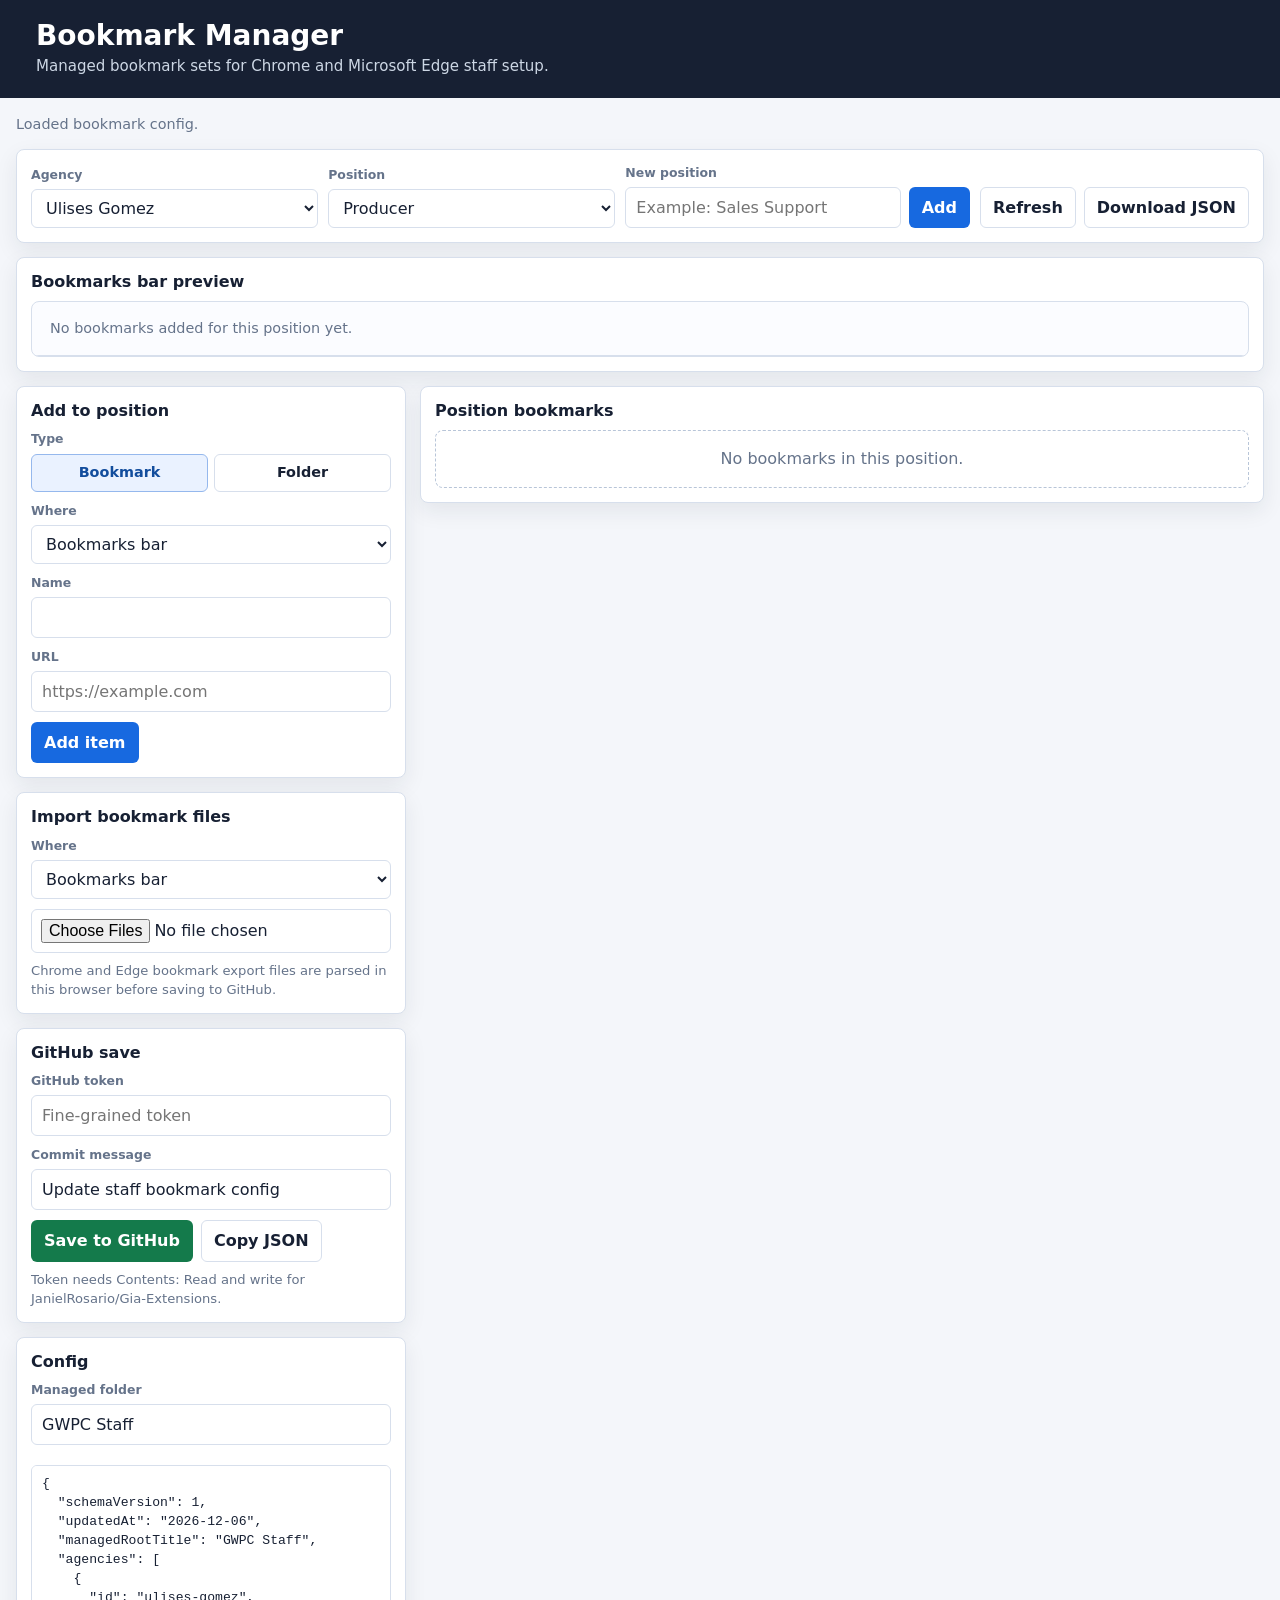
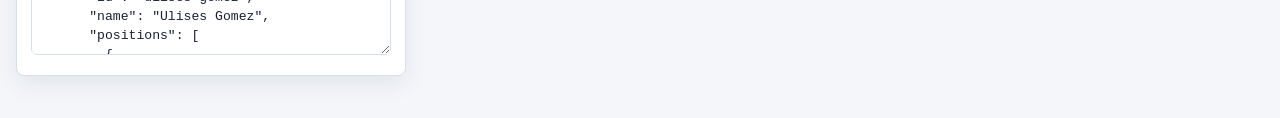
==== Bookmark Installer/manager.html @ ef7966fb "Add staff bookmark installer" ====
<!doctype html>
<html lang="en">
<head>
  <meta charset="utf-8">
  <meta name="viewport" content="width=device-width, initial-scale=1">
  <title>Bookmark Manager</title>
  <style>
    :root {
      color-scheme: light;
      --bg: #f4f6fa;
      --surface: #ffffff;
      --ink: #172033;
      --muted: #65738a;
      --line: #d7dfec;
      --soft: #edf2f8;
      --blue: #1769e0;
      --blue-dark: #104fba;
      --green: #147a4b;
      --green-dark: #0e603a;
      --red: #b42318;
      --amber: #9a5b00;
      --shadow: 0 8px 22px rgba(23, 32, 51, 0.08);
    }

    * {
      box-sizing: border-box;
    }

    body {
      margin: 0;
      background: var(--bg);
      color: var(--ink);
      font-family: Inter, ui-sans-serif, system-ui, -apple-system, BlinkMacSystemFont, "Segoe UI", sans-serif;
      line-height: 1.45;
    }

    header {
      background: #172033;
      color: #fff;
      padding: 20px;
    }

    h1,
    h2,
    h3,
    p {
      margin-top: 0;
    }

    h1 {
      margin-bottom: 4px;
      font-size: 1.75rem;
      line-height: 1.15;
      letter-spacing: 0;
    }

    h2 {
      font-size: 1rem;
      line-height: 1.2;
      letter-spacing: 0;
      margin-bottom: 10px;
    }

    h3 {
      font-size: 0.95rem;
      line-height: 1.2;
      letter-spacing: 0;
      margin-bottom: 8px;
    }

    .wrap {
      width: min(1260px, calc(100% - 32px));
      margin: 0 auto;
    }

    .subhead {
      color: #cdd7e5;
      margin: 0;
      font-size: 0.94rem;
    }

    main {
      padding: 16px 0 42px;
    }

    .toolbar,
    .panel,
    .preview,
    .tree-panel {
      background: var(--surface);
      border: 1px solid var(--line);
      border-radius: 8px;
      box-shadow: var(--shadow);
    }

    .toolbar {
      display: grid;
      grid-template-columns: minmax(190px, 1fr) minmax(190px, 1fr) minmax(240px, 1.2fr) auto;
      gap: 10px;
      align-items: end;
      padding: 14px;
      margin-bottom: 14px;
    }

    label,
    .field-label {
      display: block;
      color: var(--muted);
      font-size: 0.78rem;
      font-weight: 750;
      margin-bottom: 5px;
    }

    input,
    select,
    textarea {
      width: 100%;
      border: 1px solid var(--line);
      border-radius: 6px;
      background: #fff;
      color: var(--ink);
      font: inherit;
      min-height: 38px;
      padding: 8px 10px;
    }

    textarea {
      min-height: 190px;
      resize: vertical;
      font-family: "Cascadia Mono", "SFMono-Regular", Consolas, monospace;
      font-size: 0.82rem;
    }

    button,
    .button {
      appearance: none;
      border: 1px solid transparent;
      border-radius: 6px;
      background: var(--blue);
      color: #fff;
      cursor: pointer;
      display: inline-flex;
      align-items: center;
      justify-content: center;
      min-height: 38px;
      padding: 8px 12px;
      font: inherit;
      font-weight: 700;
      text-decoration: none;
      white-space: nowrap;
    }

    button:hover,
    .button:hover {
      background: var(--blue-dark);
    }

    button:disabled {
      cursor: not-allowed;
      opacity: 0.58;
    }

    .secondary {
      background: #fff;
      border-color: var(--line);
      color: var(--ink);
    }

    .secondary:hover {
      background: var(--soft);
    }

    .success {
      background: var(--green);
    }

    .success:hover {
      background: var(--green-dark);
    }

    .danger {
      background: #fff;
      border-color: #f0c1bd;
      color: var(--red);
    }

    .danger:hover {
      background: #fff3f2;
    }

    .actions {
      display: flex;
      gap: 8px;
      flex-wrap: wrap;
      align-items: center;
    }

    .status-line {
      margin: 0 0 14px;
      color: var(--muted);
      font-size: 0.9rem;
    }

    .status-line.error {
      color: var(--red);
    }

    .workspace {
      display: grid;
      grid-template-columns: minmax(310px, 390px) minmax(0, 1fr);
      gap: 14px;
      align-items: start;
    }

    .side-stack {
      display: grid;
      gap: 14px;
    }

    .panel,
    .preview,
    .tree-panel {
      padding: 14px;
    }

    .field {
      margin-bottom: 10px;
    }

    .inline-grid {
      display: grid;
      grid-template-columns: 1fr auto;
      gap: 8px;
      align-items: end;
    }

    .segmented {
      display: grid;
      grid-template-columns: 1fr 1fr;
      gap: 6px;
      margin-bottom: 10px;
    }

    .segmented label {
      margin: 0;
      color: var(--ink);
      font-size: 0.9rem;
      font-weight: 700;
    }

    .segmented input {
      position: absolute;
      width: 1px;
      height: 1px;
      min-height: 0;
      opacity: 0;
      pointer-events: none;
    }

    .segmented span {
      display: flex;
      align-items: center;
      justify-content: center;
      min-height: 38px;
      border: 1px solid var(--line);
      border-radius: 6px;
      background: #fff;
      padding: 7px 10px;
    }

    .segmented input:checked + span {
      border-color: #95b8ed;
      background: #eaf2ff;
      color: #124d9d;
    }

    .file-input {
      min-height: auto;
      padding: 9px;
    }

    .preview {
      margin-bottom: 14px;
    }

    .bar-frame {
      border: 1px solid var(--line);
      border-radius: 8px;
      background: #fbfcff;
      overflow: hidden;
    }

    .bar-top {
      display: flex;
      align-items: center;
      gap: 6px;
      min-height: 42px;
      padding: 6px 8px;
      border-bottom: 1px solid var(--line);
      overflow-x: auto;
    }

    .bar-item {
      flex: 0 0 auto;
      display: inline-flex;
      align-items: center;
      gap: 6px;
      max-width: 230px;
      min-height: 30px;
      padding: 5px 9px;
      border: 1px solid transparent;
      border-radius: 6px;
      background: #fff;
      color: var(--ink);
      box-shadow: 0 1px 2px rgba(23, 32, 51, 0.08);
    }

    .bar-item.folder {
      border-color: #c7d8f2;
      background: #eff6ff;
    }

    .bar-title {
      overflow: hidden;
      text-overflow: ellipsis;
      white-space: nowrap;
      font-size: 0.86rem;
    }

    .bar-count {
      color: var(--muted);
      font-size: 0.75rem;
      font-weight: 750;
    }

    .preview-empty {
      color: var(--muted);
      padding: 10px;
      font-size: 0.9rem;
    }

    .tree-panel {
      min-width: 0;
    }

    .tree {
      display: grid;
      gap: 8px;
    }

    .node {
      border: 1px solid var(--line);
      border-radius: 8px;
      background: #fff;
      padding: 10px;
    }

    .node.folder-node {
      background: #fbfdff;
    }

    .node-row {
      display: grid;
      grid-template-columns: minmax(160px, 1fr) minmax(220px, 1.2fr) auto;
      gap: 8px;
      align-items: end;
    }

    .node-type {
      color: var(--muted);
      font-size: 0.74rem;
      font-weight: 800;
      text-transform: uppercase;
      margin-bottom: 4px;
    }

    .children {
      display: grid;
      gap: 8px;
      margin-top: 8px;
      padding-left: 16px;
      border-left: 2px solid #e7edf6;
    }

    .empty-state {
      border: 1px dashed #b8c5d8;
      border-radius: 8px;
      color: var(--muted);
      padding: 16px;
      text-align: center;
    }

    .github-grid {
      display: grid;
      grid-template-columns: 1fr;
      gap: 10px;
    }

    .hint {
      color: var(--muted);
      font-size: 0.82rem;
      margin: 8px 0 0;
    }

    .json-output {
      margin-top: 10px;
    }

    @media (max-width: 980px) {
      .toolbar,
      .workspace,
      .node-row {
        grid-template-columns: 1fr;
      }

      .toolbar > .actions,
      .node-row > .actions {
        align-items: stretch;
      }

      button,
      .button {
        width: 100%;
      }
    }
  </style>
</head>
<body>
  <header>
    <div class="wrap">
      <h1>Bookmark Manager</h1>
      <p class="subhead">Managed bookmark sets for Chrome and Microsoft Edge staff setup.</p>
    </div>
  </header>

  <main class="wrap">
    <p class="status-line" id="status">Loading bookmark config...</p>

    <section class="toolbar" aria-label="Selection">
      <div>
        <label for="agencySelect">Agency</label>
        <select id="agencySelect"></select>
      </div>
      <div>
        <label for="positionSelect">Position</label>
        <select id="positionSelect"></select>
      </div>
      <div class="inline-grid">
        <div>
          <label for="newPositionName">New position</label>
          <input id="newPositionName" type="text" autocomplete="off" placeholder="Example: Sales Support">
        </div>
        <button type="button" id="addPositionButton">Add</button>
      </div>
      <div class="actions">
        <button type="button" class="secondary" id="refreshButton">Refresh</button>
        <button type="button" class="secondary" id="downloadButton">Download JSON</button>
      </div>
    </section>

    <section class="preview" aria-label="Bookmark bar preview">
      <h2>Bookmarks bar preview</h2>
      <div class="bar-frame">
        <div class="bar-top" id="barPreview"></div>
      </div>
    </section>

    <div class="workspace">
      <div class="side-stack">
        <section class="panel" aria-label="Add bookmark or folder">
          <h2>Add to position</h2>
          <div class="field">
            <span class="field-label">Type</span>
            <div class="segmented">
              <label>
                <input type="radio" name="newNodeType" value="bookmark" checked>
                <span>Bookmark</span>
              </label>
              <label>
                <input type="radio" name="newNodeType" value="folder">
                <span>Folder</span>
              </label>
            </div>
          </div>
          <div class="field">
            <label for="parentSelect">Where</label>
            <select id="parentSelect"></select>
          </div>
          <div class="field">
            <label for="newTitle">Name</label>
            <input id="newTitle" type="text" autocomplete="off">
          </div>
          <div class="field" id="newUrlField">
            <label for="newUrl">URL</label>
            <input id="newUrl" type="url" autocomplete="off" placeholder="https://example.com">
          </div>
          <button type="button" id="addNodeButton">Add item</button>
        </section>

        <section class="panel" aria-label="Import browser bookmarks">
          <h2>Import bookmark files</h2>
          <div class="field">
            <label for="importParentSelect">Where</label>
            <select id="importParentSelect"></select>
          </div>
          <input class="file-input" id="bookmarkFileInput" type="file" accept=".html,.htm,text/html" multiple>
          <p class="hint">Chrome and Edge bookmark export files are parsed in this browser before saving to GitHub.</p>
        </section>

        <section class="panel" aria-label="GitHub save">
          <h2>GitHub save</h2>
          <div class="github-grid">
            <div>
              <label for="githubToken">GitHub token</label>
              <input id="githubToken" type="password" autocomplete="current-password" spellcheck="false" placeholder="Fine-grained token">
            </div>
            <div>
              <label for="commitMessage">Commit message</label>
              <input id="commitMessage" type="text" value="Update staff bookmark config">
            </div>
            <div class="actions">
              <button type="button" class="success" id="saveGitHubButton">Save to GitHub</button>
              <button type="button" class="secondary" id="copyButton">Copy JSON</button>
            </div>
          </div>
          <p class="hint">Token needs Contents: Read and write for JanielRosario/Gia-Extensions.</p>
        </section>

        <section class="panel" aria-label="Config options">
          <h2>Config</h2>
          <div class="field">
            <label for="managedRootTitle">Managed folder</label>
            <input id="managedRootTitle" type="text">
          </div>
          <textarea class="json-output" id="jsonOutput" spellcheck="false"></textarea>
        </section>
      </div>

      <section class="tree-panel" aria-label="Position bookmark tree">
        <h2>Position bookmarks</h2>
        <div id="tree" class="tree"></div>
      </section>
    </div>
  </main>

  <script>
    const OWNER = 'JanielRosario';
    const REPO = 'Gia-Extensions';
    const BRANCH = 'main';
    const CONFIG_PATH = 'Bookmark Installer/bookmarks-config.json';
    const CONFIG_URL = './bookmarks-config.json';
    const GITHUB_CONTENTS_URL = `https://api.github.com/repos/${OWNER}/${REPO}/contents/${encodeRepoPath(CONFIG_PATH)}`;
    const DEFAULT_COMMIT_MESSAGE = 'Update staff bookmark config';
    const TOKEN_STORAGE_KEY = 'staffBookmarkManagerToken';
    const AGENCIES = [
      { id: 'ulises-gomez', name: 'Ulises Gomez' },
      { id: 'carlos-perez', name: 'Carlos Perez' }
    ];
    const DEFAULT_POSITIONS = [
      { id: 'producer', name: 'Producer' },
      { id: 'csr', name: 'CSR' },
      { id: 'sdr', name: 'SDR' },
      { id: 'reception', name: 'Reception' },
      { id: 'manager', name: 'Manager' }
    ];

    const state = {
      config: null,
      selectedAgencyId: AGENCIES[0].id,
      selectedPositionId: DEFAULT_POSITIONS[0].id,
      selectedParentId: '',
      selectedImportParentId: '',
      saving: false
    };

    const agencySelect = document.getElementById('agencySelect');
    const positionSelect = document.getElementById('positionSelect');
    const newPositionName = document.getElementById('newPositionName');
    const addPositionButton = document.getElementById('addPositionButton');
    const statusEl = document.getElementById('status');
    const barPreview = document.getElementById('barPreview');
    const parentSelect = document.getElementById('parentSelect');
    const importParentSelect = document.getElementById('importParentSelect');
    const newTitle = document.getElementById('newTitle');
    const newUrl = document.getElementById('newUrl');
    const newUrlField = document.getElementById('newUrlField');
    const addNodeButton = document.getElementById('addNodeButton');
    const bookmarkFileInput = document.getElementById('bookmarkFileInput');
    const githubToken = document.getElementById('githubToken');
    const commitMessage = document.getElementById('commitMessage');
    const saveGitHubButton = document.getElementById('saveGitHubButton');
    const copyButton = document.getElementById('copyButton');
    const downloadButton = document.getElementById('downloadButton');
    const refreshButton = document.getElementById('refreshButton');
    const managedRootTitle = document.getElementById('managedRootTitle');
    const jsonOutput = document.getElementById('jsonOutput');
    const treeEl = document.getElementById('tree');

    function setStatus(message, isError = false) {
      statusEl.textContent = message;
      statusEl.classList.toggle('error', isError);
    }

    function encodeRepoPath(path) {
      return path.split('/').map(encodeURIComponent).join('/');
    }

    function escapeHtml(value) {
      return String(value || '').replace(/[&<>"']/g, (character) => ({
        '&': '&amp;',
        '<': '&lt;',
        '>': '&gt;',
        '"': '&quot;',
        "'": '&#39;'
      }[character]));
    }

    function slugify(value) {
      const slug = String(value || '')
        .toLowerCase()
        .replace(/[^a-z0-9]+/g, '-')
        .replace(/^-+|-+$/g, '');
      return slug || 'position';
    }

    function createId(prefix) {
      if (window.crypto && crypto.randomUUID) {
        return `${prefix}-${crypto.randomUUID()}`;
      }
      return `${prefix}-${Date.now().toString(36)}-${Math.random().toString(36).slice(2, 9)}`;
    }

    function clone(value) {
      return JSON.parse(JSON.stringify(value));
    }

    function normalizeTitle(value, fallback) {
      return String(value || '').replace(/\s+/g, ' ').trim() || fallback;
    }

    function createDefaultConfig() {
      return {
        schemaVersion: 1,
        updatedAt: new Date().toISOString().slice(0, 10),
        managedRootTitle: 'GWPC Staff',
        agencies: AGENCIES.map((agency) => ({
          ...agency,
          positions: DEFAULT_POSITIONS.map((position) => ({
            ...position,
            bookmarks: []
          }))
        }))
      };
    }

    function normalizeNode(node) {
      if (!node || typeof node !== 'object') return null;
      const isFolder = node.type === 'folder' || Array.isArray(node.children);
      const title = normalizeTitle(node.title || node.name, isFolder ? 'Folder' : 'Bookmark');
      if (isFolder) {
        return {
          id: node.id || createId('folder'),
          type: 'folder',
          title,
          children: normalizeNodes(node.children)
        };
      }
      const url = String(node.url || '').trim();
      if (!url) return null;
      return {
        id: node.id || createId('bookmark'),
        type: 'bookmark',
        title,
        url
      };
    }

    function normalizeNodes(nodes) {
      return (Array.isArray(nodes) ? nodes : [])
        .map(normalizeNode)
        .filter(Boolean);
    }

    function normalizeConfig(config) {
      const defaults = createDefaultConfig();
      const incoming = config && typeof config === 'object' ? config : defaults;
      const normalized = {
        schemaVersion: 1,
        updatedAt: incoming.updatedAt || defaults.updatedAt,
        managedRootTitle: normalizeTitle(incoming.managedRootTitle, defaults.managedRootTitle),
        agencies: []
      };

      AGENCIES.forEach((agency) => {
        const existingAgency = (incoming.agencies || []).find((item) => item.id === agency.id || item.name === agency.name);
        const positions = [];
        const sourcePositions = existingAgency && Array.isArray(existingAgency.positions) ? existingAgency.positions : [];

        sourcePositions.forEach((position) => {
          const name = normalizeTitle(position.name, position.id || 'Position');
          const id = slugify(position.id || name);
          if (!positions.some((item) => item.id === id)) {
            positions.push({
              id,
              name,
              bookmarks: normalizeNodes(position.bookmarks)
            });
          }
        });

        DEFAULT_POSITIONS.forEach((position) => {
          if (!positions.some((item) => item.id === position.id)) {
            positions.push({
              ...position,
              bookmarks: []
            });
          }
        });

        normalized.agencies.push({
          ...agency,
          positions
        });
      });

      return normalized;
    }

    function getAgency() {
      return state.config.agencies.find((agency) => agency.id === state.selectedAgencyId) || state.config.agencies[0];
    }

    function getPosition() {
      const agency = getAgency();
      return agency.positions.find((position) => position.id === state.selectedPositionId) || agency.positions[0];
    }

    function findNode(nodes, id) {
      for (const node of nodes || []) {
        if (node.id === id) return node;
        if (node.type === 'folder') {
          const found = findNode(node.children, id);
          if (found) return found;
        }
      }
      return null;
    }

    function getParentChildren(parentId) {
      const position = getPosition();
      if (!parentId) return position.bookmarks;
      const parent = findNode(position.bookmarks, parentId);
      if (!parent || parent.type !== 'folder') return position.bookmarks;
      return parent.children;
    }

    function flattenFolders(nodes, prefix = '') {
      const folders = [];
      (nodes || []).forEach((node) => {
        if (node.type !== 'folder') return;
        const path = prefix ? `${prefix} / ${node.title}` : node.title;
        folders.push({ id: node.id, path });
        folders.push(...flattenFolders(node.children, path));
      });
      return folders;
    }

    function countBookmarks(nodes) {
      return (nodes || []).reduce((total, node) => {
        if (node.type === 'folder') return total + countBookmarks(node.children);
        return total + 1;
      }, 0);
    }

    function findUrlInTree(nodes, url) {
      const normalizedUrl = String(url || '').trim().toLowerCase();
      if (!normalizedUrl) return null;
      for (const node of nodes || []) {
        if (node.type === 'bookmark' && String(node.url || '').trim().toLowerCase() === normalizedUrl) {
          return node;
        }
        if (node.type === 'folder') {
          const found = findUrlInTree(node.children, url);
          if (found) return found;
        }
      }
      return null;
    }

    function renderSelectors() {
      agencySelect.innerHTML = state.config.agencies.map((agency) => (
        `<option value="${escapeHtml(agency.id)}">${escapeHtml(agency.name)}</option>`
      )).join('');
      agencySelect.value = state.selectedAgencyId;

      const agency = getAgency();
      if (!agency.positions.some((position) => position.id === state.selectedPositionId)) {
        state.selectedPositionId = agency.positions[0].id;
      }
      positionSelect.innerHTML = agency.positions.map((position) => (
        `<option value="${escapeHtml(position.id)}">${escapeHtml(position.name)}</option>`
      )).join('');
      positionSelect.value = state.selectedPositionId;
    }

    function renderParentOptions(selectEl, selectedId) {
      const position = getPosition();
      const folders = flattenFolders(position.bookmarks);
      const options = [
        '<option value="">Bookmarks bar</option>',
        ...folders.map((folder) => `<option value="${escapeHtml(folder.id)}">${escapeHtml(folder.path)}</option>`)
      ];
      selectEl.innerHTML = options.join('');
      selectEl.value = folders.some((folder) => folder.id === selectedId) ? selectedId : '';
    }

    function renderPreview() {
      const position = getPosition();
      if (!position || !position.bookmarks.length) {
        barPreview.innerHTML = '<div class="preview-empty">No bookmarks added for this position yet.</div>';
        return;
      }
      barPreview.innerHTML = position.bookmarks.map((node) => {
        const isFolder = node.type === 'folder';
        const count = isFolder ? `<span class="bar-count">${countBookmarks(node.children)}</span>` : '';
        return `
          <div class="bar-item ${isFolder ? 'folder' : ''}" title="${escapeHtml(node.title)}">
            <span class="bar-title">${escapeHtml(node.title)}</span>
            ${count}
          </div>
        `;
      }).join('');
    }

    function renderTreeNodes(nodes) {
      if (!nodes || !nodes.length) {
        return '<div class="empty-state">No bookmarks in this position.</div>';
      }
      return nodes.map((node) => {
        const isFolder = node.type === 'folder';
        return `
          <div class="node ${isFolder ? 'folder-node' : ''}" data-node-id="${escapeHtml(node.id)}">
            <div class="node-type">${isFolder ? 'Folder' : 'Bookmark'}</div>
            <div class="node-row">
              <div>
                <label for="title-${escapeHtml(node.id)}">Name</label>
                <input id="title-${escapeHtml(node.id)}" data-field="title" data-node-id="${escapeHtml(node.id)}" type="text" value="${escapeHtml(node.title)}">
              </div>
              <div>
                ${isFolder ? '<span class="field-label">Contents</span><input type="text" value="Folder" disabled>' : `
                  <label for="url-${escapeHtml(node.id)}">URL</label>
                  <input id="url-${escapeHtml(node.id)}" data-field="url" data-node-id="${escapeHtml(node.id)}" type="url" value="${escapeHtml(node.url)}">
                `}
              </div>
              <div class="actions">
                <button type="button" class="danger" data-action="delete" data-node-id="${escapeHtml(node.id)}">Delete</button>
              </div>
            </div>
            ${isFolder ? `<div class="children">${renderTreeNodes(node.children)}</div>` : ''}
          </div>
        `;
      }).join('');
    }

    function renderTree() {
      const position = getPosition();
      treeEl.innerHTML = renderTreeNodes(position.bookmarks);
    }

    function syncOutput() {
      const config = getExportConfig();
      jsonOutput.value = `${JSON.stringify(config, null, 2)}\n`;
    }

    function renderAll() {
      if (!state.config) return;
      renderSelectors();
      managedRootTitle.value = state.config.managedRootTitle;
      renderParentOptions(parentSelect, state.selectedParentId);
      renderParentOptions(importParentSelect, state.selectedImportParentId);
      renderPreview();
      renderTree();
      syncOutput();
    }

    function getExportConfig() {
      const config = clone(state.config);
      config.updatedAt = new Date().toISOString().slice(0, 10);
      return config;
    }

    function setNodeTypeVisibility() {
      const type = document.querySelector('input[name="newNodeType"]:checked').value;
      newUrlField.style.display = type === 'bookmark' ? '' : 'none';
    }

    function addPosition() {
      const agency = getAgency();
      const name = normalizeTitle(newPositionName.value, '');
      if (!name) {
        setStatus('Enter a position name before adding it.', true);
        return;
      }
      let id = slugify(name);
      let suffix = 2;
      while (agency.positions.some((position) => position.id === id)) {
        id = `${slugify(name)}-${suffix}`;
        suffix += 1;
      }
      agency.positions.push({ id, name, bookmarks: [] });
      state.selectedPositionId = id;
      newPositionName.value = '';
      setStatus(`Added position ${name}.`);
      renderAll();
    }

    function isValidBookmarkUrl(url) {
      const value = String(url || '').trim();
      if (!value) return false;
      return /^[a-z][a-z0-9+.-]*:/i.test(value);
    }

    function addNode() {
      const type = document.querySelector('input[name="newNodeType"]:checked').value;
      const title = normalizeTitle(newTitle.value, type === 'folder' ? 'Folder' : '');
      const parentChildren = getParentChildren(state.selectedParentId);
      if (!title) {
        setStatus('Enter a bookmark name or URL before adding it.', true);
        return;
      }
      if (type === 'folder') {
        parentChildren.push({
          id: createId('folder'),
          type: 'folder',
          title,
          children: []
        });
        setStatus(`Added folder ${title}.`);
      } else {
        const url = String(newUrl.value || '').trim();
        if (!isValidBookmarkUrl(url)) {
          setStatus('Enter a valid URL before adding the bookmark.', true);
          return;
        }
        if (findUrlInTree(getPosition().bookmarks, url)) {
          setStatus('That URL already exists for this position, so it was skipped.', true);
          return;
        }
        parentChildren.push({
          id: createId('bookmark'),
          type: 'bookmark',
          title: title || url,
          url
        });
        setStatus(`Added bookmark ${title || url}.`);
      }
      newTitle.value = '';
      newUrl.value = '';
      renderAll();
    }

    function directChild(element, tagName) {
      return Array.from(element.children || []).find((child) => child.tagName === tagName);
    }

    function parseBookmarkDl(dl) {
      const nodes = [];
      const children = Array.from(dl ? dl.children : []);
      for (let index = 0; index < children.length; index += 1) {
        const child = children[index];
        if (child.tagName !== 'DT') continue;

        const anchor = directChild(child, 'A');
        if (anchor) {
          const url = anchor.getAttribute('href') || anchor.href;
          if (url) {
            nodes.push({
              id: createId('bookmark'),
              type: 'bookmark',
              title: normalizeTitle(anchor.textContent, url),
              url
            });
          }
          continue;
        }

        const heading = directChild(child, 'H3');
        if (heading) {
          let folderDl = directChild(child, 'DL');
          const nextSibling = children[index + 1];
          if (!folderDl && nextSibling && nextSibling.tagName === 'DL') {
            folderDl = nextSibling;
            index += 1;
          }
          nodes.push({
            id: createId('folder'),
            type: 'folder',
            title: normalizeTitle(heading.textContent, 'Folder'),
            children: parseBookmarkDl(folderDl)
          });
        }
      }
      return nodes;
    }

    function findBookmarkBarFolder(nodes) {
      const names = ['bookmarks bar', 'favorites bar', 'bookmarks toolbar'];
      return (nodes || []).find((node) => (
        node.type === 'folder' && names.includes(String(node.title || '').trim().toLowerCase())
      ));
    }

    function parseBookmarkExport(html) {
      const doc = new DOMParser().parseFromString(html, 'text/html');
      const rootDl = doc.querySelector('dl');
      const nodes = parseBookmarkDl(rootDl);
      const bookmarksBar = findBookmarkBarFolder(nodes);
      return bookmarksBar && bookmarksBar.children.length ? bookmarksBar.children : nodes;
    }

    function cloneNodeForImport(node) {
      if (node.type === 'folder') {
        return {
          id: createId('folder'),
          type: 'folder',
          title: node.title,
          children: (node.children || []).map(cloneNodeForImport)
        };
      }
      return {
        id: createId('bookmark'),
        type: 'bookmark',
        title: node.title,
        url: node.url
      };
    }

    function mergeImportedNodes(targetChildren, incomingNodes, rootChildren, stats) {
      incomingNodes.forEach((node) => {
        if (node.type === 'folder') {
          const existingFolder = targetChildren.find((item) => (
            item.type === 'folder' && item.title.trim().toLowerCase() === node.title.trim().toLowerCase()
          ));
          if (existingFolder) {
            stats.mergedFolders += 1;
            mergeImportedNodes(existingFolder.children, node.children || [], rootChildren, stats);
          } else {
            const newFolder = {
              id: createId('folder'),
              type: 'folder',
              title: node.title,
              children: []
            };
            targetChildren.push(newFolder);
            stats.addedFolders += 1;
            mergeImportedNodes(newFolder.children, node.children || [], rootChildren, stats);
          }
          return;
        }

        if (findUrlInTree(rootChildren, node.url)) {
          stats.skippedBookmarks += 1;
          return;
        }
        targetChildren.push(cloneNodeForImport(node));
        stats.addedBookmarks += 1;
      });
    }

    async function importBookmarkFiles() {
      const files = Array.from(bookmarkFileInput.files || []);
      if (!files.length) return;
      const parentChildren = getParentChildren(state.selectedImportParentId);
      const rootChildren = getPosition().bookmarks;
      const stats = {
        addedFolders: 0,
        mergedFolders: 0,
        addedBookmarks: 0,
        skippedBookmarks: 0
      };
      try {
        for (const file of files) {
          const nodes = parseBookmarkExport(await file.text());
          mergeImportedNodes(parentChildren, nodes, rootChildren, stats);
        }
        setStatus(`Imported ${stats.addedBookmarks} bookmarks and ${stats.addedFolders} folders. Skipped ${stats.skippedBookmarks} duplicates.`);
        renderAll();
      } catch (error) {
        setStatus(error.message || String(error), true);
      } finally {
        bookmarkFileInput.value = '';
      }
    }

    function deleteNode(nodes, id) {
      const index = nodes.findIndex((node) => node.id === id);
      if (index >= 0) {
        nodes.splice(index, 1);
        return true;
      }
      for (const node of nodes) {
        if (node.type === 'folder' && deleteNode(node.children, id)) return true;
      }
      return false;
    }

    function updateNodeField(id, field, value) {
      const node = findNode(getPosition().bookmarks, id);
      if (!node) return;
      if (field === 'title') {
        node.title = normalizeTitle(value, node.type === 'folder' ? 'Folder' : 'Bookmark');
      }
      if (field === 'url' && node.type === 'bookmark') {
        node.url = String(value || '').trim();
      }
      syncOutput();
    }

    function downloadJson() {
      const blob = new Blob([jsonOutput.value], { type: 'application/json' });
      const url = URL.createObjectURL(blob);
      const link = document.createElement('a');
      link.href = url;
      link.download = 'bookmarks-config.json';
      document.body.appendChild(link);
      link.click();
      link.remove();
      URL.revokeObjectURL(url);
      setStatus('Downloaded bookmark config JSON.');
    }

    async function copyJson() {
      try {
        await navigator.clipboard.writeText(jsonOutput.value);
        setStatus('Copied bookmark config JSON.');
      } catch {
        jsonOutput.select();
        document.execCommand('copy');
        setStatus('Selected bookmark config JSON.');
      }
    }

    function toBase64Utf8(value) {
      const bytes = new TextEncoder().encode(value);
      let binary = '';
      bytes.forEach((byte) => {
        binary += String.fromCharCode(byte);
      });
      return btoa(binary);
    }

    async function githubRequest(url, token, options = {}) {
      const response = await fetch(url, {
        ...options,
        headers: {
          Accept: 'application/vnd.github+json',
          Authorization: `Bearer ${token}`,
          'Content-Type': 'application/json',
          'X-GitHub-Api-Version': '2022-11-28',
          ...(options.headers || {})
        }
      });
      const text = await response.text();
      let data = null;
      try {
        data = text ? JSON.parse(text) : null;
      } catch {
        data = text;
      }
      if (!response.ok) {
        const message = data && data.message ? data.message : `GitHub returned ${response.status}`;
        const error = new Error(message);
        error.status = response.status;
        throw error;
      }
      return data;
    }

    async function saveToGitHub() {
      if (state.saving) return;
      const token = githubToken.value.trim();
      if (!token) {
        setStatus('Enter a GitHub token before saving.', true);
        return;
      }
      try {
        state.saving = true;
        saveGitHubButton.disabled = true;
        const parsedConfig = normalizeConfig(JSON.parse(jsonOutput.value));
        state.config = parsedConfig;
        const json = `${JSON.stringify(getExportConfig(), null, 2)}\n`;
        jsonOutput.value = json;
        let sha = null;
        setStatus('Reading current GitHub bookmark config...');
        try {
          const currentFile = await githubRequest(`${GITHUB_CONTENTS_URL}?ref=${encodeURIComponent(BRANCH)}`, token);
          sha = currentFile && currentFile.sha ? currentFile.sha : null;
        } catch (error) {
          if (error.status !== 404) throw error;
        }

        setStatus('Saving bookmark config to GitHub...');
        const payload = {
          message: commitMessage.value.trim() || DEFAULT_COMMIT_MESSAGE,
          content: toBase64Utf8(json),
          branch: BRANCH
        };
        if (sha) payload.sha = sha;
        const result = await githubRequest(GITHUB_CONTENTS_URL, token, {
          method: 'PUT',
          body: JSON.stringify(payload)
        });
        localStorage.setItem(TOKEN_STORAGE_KEY, token);
        const shortSha = result && result.commit && result.commit.sha ? result.commit.sha.slice(0, 7) : 'saved';
        setStatus(`Saved bookmark config to GitHub (${shortSha}).`);
      } catch (error) {
        setStatus(error.message || String(error), true);
      } finally {
        state.saving = false;
        saveGitHubButton.disabled = false;
      }
    }

    async function loadConfig() {
      setStatus('Loading bookmark config...');
      try {
        const response = await fetch(`${CONFIG_URL}?v=${Date.now()}`, { cache: 'no-store' });
        if (!response.ok) throw new Error(`Config returned ${response.status}`);
        state.config = normalizeConfig(await response.json());
        setStatus('Loaded bookmark config.');
      } catch (error) {
        state.config = createDefaultConfig();
        setStatus('Started from a blank bookmark config because the saved config could not be loaded.', true);
      }
      renderAll();
    }

    agencySelect.addEventListener('change', () => {
      state.selectedAgencyId = agencySelect.value;
      state.selectedPositionId = getAgency().positions[0].id;
      state.selectedParentId = '';
      state.selectedImportParentId = '';
      renderAll();
    });

    positionSelect.addEventListener('change', () => {
      state.selectedPositionId = positionSelect.value;
      state.selectedParentId = '';
      state.selectedImportParentId = '';
      renderAll();
    });

    parentSelect.addEventListener('change', () => {
      state.selectedParentId = parentSelect.value;
    });

    importParentSelect.addEventListener('change', () => {
      state.selectedImportParentId = importParentSelect.value;
    });

    document.querySelectorAll('input[name="newNodeType"]').forEach((input) => {
      input.addEventListener('change', setNodeTypeVisibility);
    });

    addPositionButton.addEventListener('click', addPosition);
    addNodeButton.addEventListener('click', addNode);
    bookmarkFileInput.addEventListener('change', importBookmarkFiles);
    saveGitHubButton.addEventListener('click', saveToGitHub);
    copyButton.addEventListener('click', copyJson);
    downloadButton.addEventListener('click', downloadJson);
    refreshButton.addEventListener('click', loadConfig);

    managedRootTitle.addEventListener('input', () => {
      state.config.managedRootTitle = normalizeTitle(managedRootTitle.value, 'GWPC Staff');
      syncOutput();
    });

    treeEl.addEventListener('input', (event) => {
      const target = event.target;
      if (!target.dataset.field || !target.dataset.nodeId) return;
      updateNodeField(target.dataset.nodeId, target.dataset.field, target.value);
    });

    treeEl.addEventListener('change', (event) => {
      const target = event.target;
      if (!target.dataset.field || !target.dataset.nodeId) return;
      updateNodeField(target.dataset.nodeId, target.dataset.field, target.value);
      renderAll();
    });

    treeEl.addEventListener('click', (event) => {
      const button = event.target.closest('button[data-action="delete"]');
      if (!button) return;
      const position = getPosition();
      if (deleteNode(position.bookmarks, button.dataset.nodeId)) {
        setStatus('Deleted bookmark item.');
        renderAll();
      }
    });

    githubToken.value = localStorage.getItem(TOKEN_STORAGE_KEY) || '';
    commitMessage.value = DEFAULT_COMMIT_MESSAGE;
    setNodeTypeVisibility();
    loadConfig();
  </script>
</body>
</html>
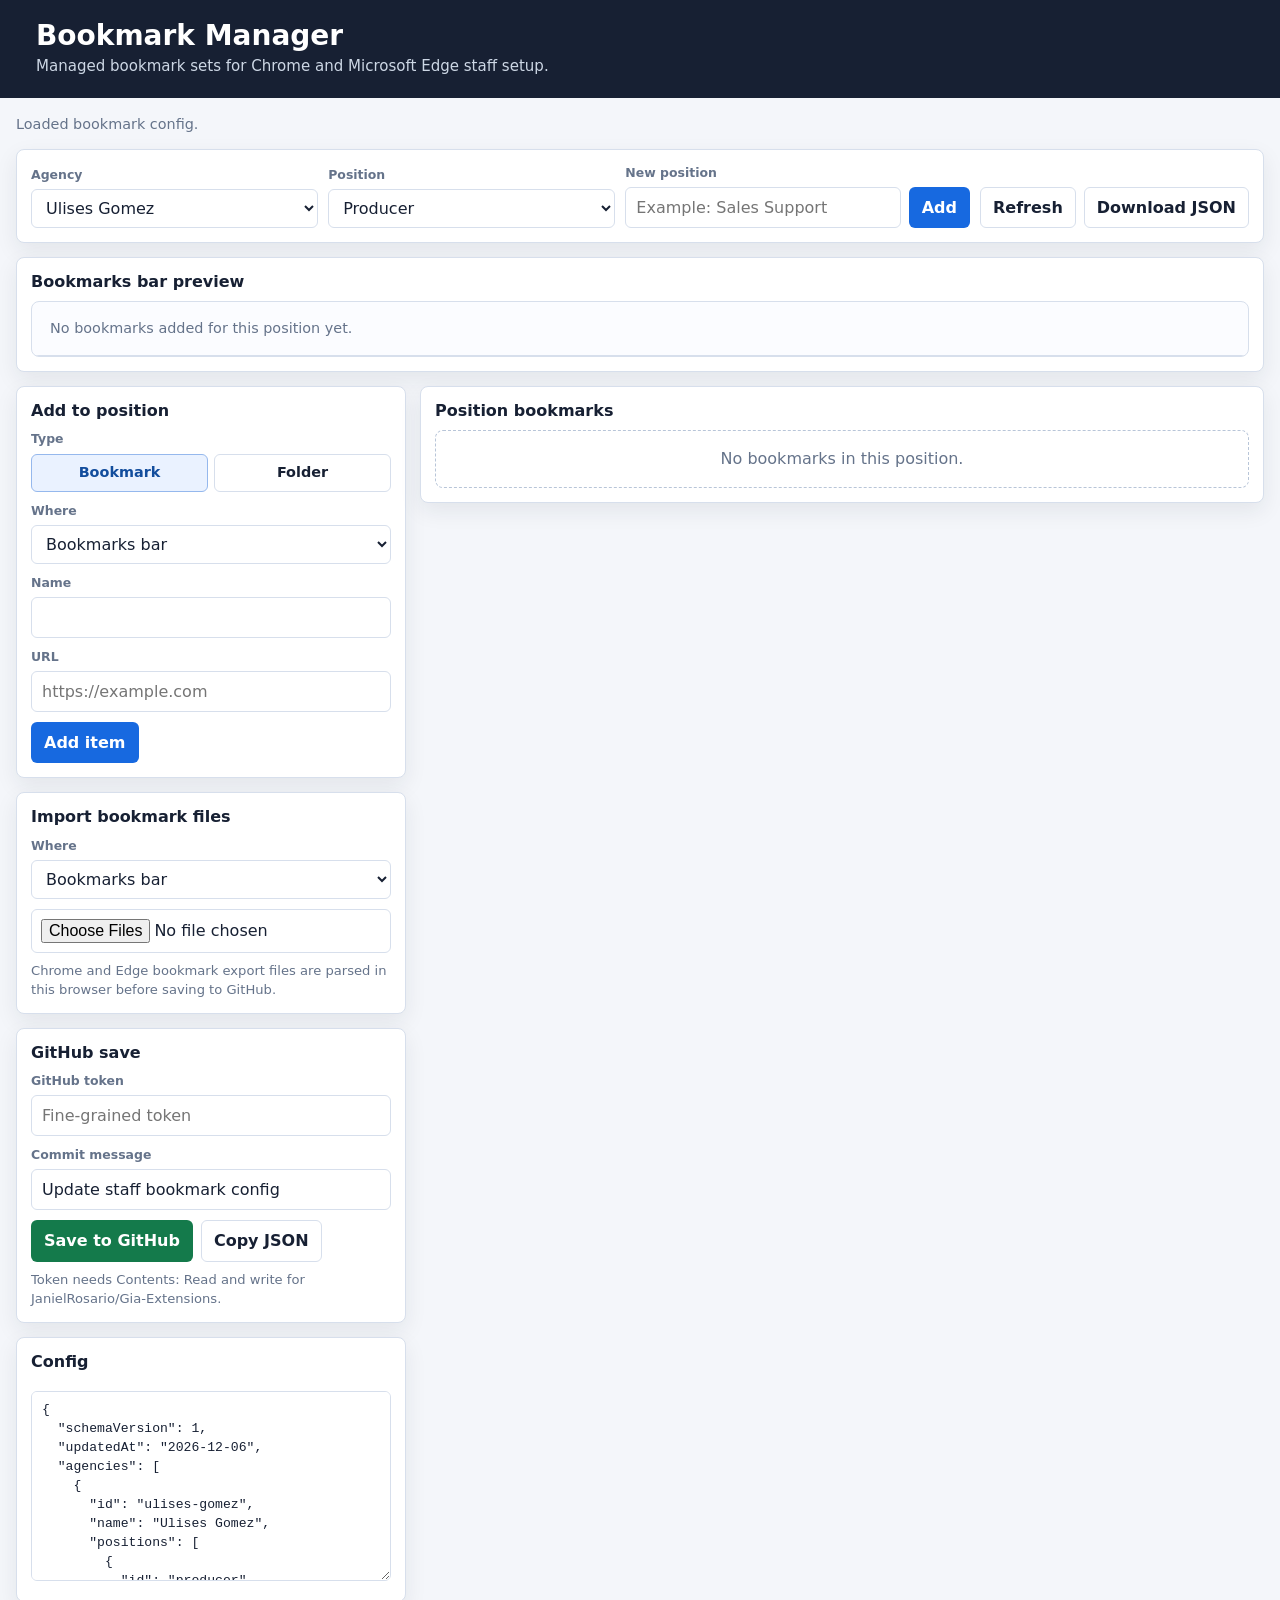
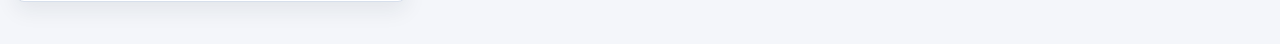
==== commit fbcc893f: "Improve bookmark manager URL validation" ====
--- a/Bookmark Installer/manager.html
+++ b/Bookmark Installer/manager.html
@@ -124,6 +124,22 @@
       padding: 8px 10px;
     }
 
+    input[aria-invalid="true"] {
+      border-color: #f0a39d;
+      box-shadow: 0 0 0 3px rgba(180, 35, 24, 0.12);
+    }
+
+    .field-error {
+      display: none;
+      color: var(--red);
+      font-size: 0.8rem;
+      margin: 5px 0 0;
+    }
+
+    .field-error.active {
+      display: block;
+    }
+
     textarea {
       min-height: 190px;
       resize: vertical;
@@ -404,6 +420,45 @@
 
     .json-output {
       margin-top: 10px;
+    }
+
+    .modal-backdrop {
+      position: fixed;
+      inset: 0;
+      z-index: 20;
+      display: flex;
+      align-items: center;
+      justify-content: center;
+      padding: 18px;
+      background: rgba(23, 32, 51, 0.48);
+    }
+
+    .modal-backdrop[hidden] {
+      display: none;
+    }
+
+    .save-dialog {
+      width: min(380px, 100%);
+      border: 1px solid var(--line);
+      border-radius: 8px;
+      background: #fff;
+      box-shadow: 0 18px 48px rgba(23, 32, 51, 0.24);
+      padding: 18px;
+    }
+
+    .save-dialog h2 {
+      margin-bottom: 6px;
+    }
+
+    .save-dialog p {
+      margin-bottom: 14px;
+      color: var(--muted);
+      font-size: 0.92rem;
+    }
+
+    .dialog-actions {
+      display: flex;
+      justify-content: flex-end;
     }
 
     @media (max-width: 980px) {
@@ -489,10 +544,12 @@
           <div class="field">
             <label for="newTitle">Name</label>
             <input id="newTitle" type="text" autocomplete="off">
+            <p class="field-error" id="newTitleError"></p>
           </div>
           <div class="field" id="newUrlField">
             <label for="newUrl">URL</label>
             <input id="newUrl" type="url" autocomplete="off" placeholder="https://example.com">
+            <p class="field-error" id="newUrlError"></p>
           </div>
           <button type="button" id="addNodeButton">Add item</button>
         </section>
@@ -526,12 +583,8 @@
           <p class="hint">Token needs Contents: Read and write for JanielRosario/Gia-Extensions.</p>
         </section>
 
-        <section class="panel" aria-label="Config options">
+        <section class="panel" aria-label="Config output">
           <h2>Config</h2>
-          <div class="field">
-            <label for="managedRootTitle">Managed folder</label>
-            <input id="managedRootTitle" type="text">
-          </div>
           <textarea class="json-output" id="jsonOutput" spellcheck="false"></textarea>
         </section>
       </div>
@@ -542,6 +595,16 @@
       </section>
     </div>
   </main>
+
+  <div class="modal-backdrop" id="saveDialog" hidden>
+    <section class="save-dialog" role="dialog" aria-modal="true" aria-labelledby="saveDialogTitle" aria-describedby="saveDialogMessage">
+      <h2 id="saveDialogTitle">Saved to GitHub</h2>
+      <p id="saveDialogMessage">Bookmark config saved.</p>
+      <div class="dialog-actions">
+        <button type="button" id="saveDialogClose">OK</button>
+      </div>
+    </section>
+  </div>
 
   <script>
     const OWNER = 'JanielRosario';
@@ -584,6 +647,8 @@
     const newTitle = document.getElementById('newTitle');
     const newUrl = document.getElementById('newUrl');
     const newUrlField = document.getElementById('newUrlField');
+    const newTitleError = document.getElementById('newTitleError');
+    const newUrlError = document.getElementById('newUrlError');
     const addNodeButton = document.getElementById('addNodeButton');
     const bookmarkFileInput = document.getElementById('bookmarkFileInput');
     const githubToken = document.getElementById('githubToken');
@@ -592,9 +657,11 @@
     const copyButton = document.getElementById('copyButton');
     const downloadButton = document.getElementById('downloadButton');
     const refreshButton = document.getElementById('refreshButton');
-    const managedRootTitle = document.getElementById('managedRootTitle');
     const jsonOutput = document.getElementById('jsonOutput');
     const treeEl = document.getElementById('tree');
+    const saveDialog = document.getElementById('saveDialog');
+    const saveDialogMessage = document.getElementById('saveDialogMessage');
+    const saveDialogClose = document.getElementById('saveDialogClose');
 
     function setStatus(message, isError = false) {
       statusEl.textContent = message;
@@ -642,7 +709,6 @@
       return {
         schemaVersion: 1,
         updatedAt: new Date().toISOString().slice(0, 10),
-        managedRootTitle: 'GWPC Staff',
         agencies: AGENCIES.map((agency) => ({
           ...agency,
           positions: DEFAULT_POSITIONS.map((position) => ({
@@ -687,7 +753,6 @@
       const normalized = {
         schemaVersion: 1,
         updatedAt: incoming.updatedAt || defaults.updatedAt,
-        managedRootTitle: normalizeTitle(incoming.managedRootTitle, defaults.managedRootTitle),
         agencies: []
       };
 
@@ -875,7 +940,6 @@
     function renderAll() {
       if (!state.config) return;
       renderSelectors();
-      managedRootTitle.value = state.config.managedRootTitle;
       renderParentOptions(parentSelect, state.selectedParentId);
       renderParentOptions(importParentSelect, state.selectedImportParentId);
       renderPreview();
@@ -892,6 +956,24 @@
     function setNodeTypeVisibility() {
       const type = document.querySelector('input[name="newNodeType"]:checked').value;
       newUrlField.style.display = type === 'bookmark' ? '' : 'none';
+      clearAddErrors();
+    }
+
+    function setFieldError(input, errorElement, message) {
+      input.setAttribute('aria-invalid', 'true');
+      errorElement.textContent = message;
+      errorElement.classList.add('active');
+    }
+
+    function clearFieldError(input, errorElement) {
+      input.removeAttribute('aria-invalid');
+      errorElement.textContent = '';
+      errorElement.classList.remove('active');
+    }
+
+    function clearAddErrors() {
+      clearFieldError(newTitle, newTitleError);
+      clearFieldError(newUrl, newUrlError);
     }
 
     function addPosition() {
@@ -914,21 +996,96 @@
       renderAll();
     }
 
+    function cleanBookmarkUrl(value) {
+      return String(value || '')
+        .replace(/[\u200B-\u200D\uFEFF]/g, '')
+        .trim()
+        .replace(/^[<>"']+|[<>"']+$/g, '');
+    }
+
+    function normalizeBookmarkUrl(value) {
+      const url = cleanBookmarkUrl(value);
+      if (!url) return '';
+      if (/^[a-z][a-z0-9+.-]*:/i.test(url)) return url;
+      if (/^[^\s@]+\.[^\s@]{2,}([/?#:].*)?$/i.test(url)) {
+        return `https://${url}`;
+      }
+      return url;
+    }
+
     function isValidBookmarkUrl(url) {
-      const value = String(url || '').trim();
-      if (!value) return false;
-      return /^[a-z][a-z0-9+.-]*:/i.test(value);
+      const value = normalizeBookmarkUrl(url);
+      if (!value || !/^[a-z][a-z0-9+.-]*:/i.test(value)) return false;
+      try {
+        new URL(value);
+        return true;
+      } catch {
+        return false;
+      }
+    }
+
+    function explainBookmarkUrlProblem(rawUrl, titleInput) {
+      const cleanedUrl = cleanBookmarkUrl(rawUrl);
+      const cleanedTitle = cleanBookmarkUrl(titleInput);
+      if (!cleanedUrl) {
+        if (cleanedTitle && isValidBookmarkUrl(cleanedTitle)) {
+          return '';
+        }
+        if (cleanedTitle) {
+          return 'The URL box is empty. Put the website address in URL, or paste a full URL in Name.';
+        }
+        return 'The URL box is empty. Paste a full address like https://chatgpt.com/.';
+      }
+      if (/\s/.test(cleanedUrl)) {
+        return 'The URL contains a space. Remove spaces from the website address.';
+      }
+      if (!/^[a-z][a-z0-9+.-]*:/i.test(cleanedUrl) && !/^[^\s@]+\.[^\s@]{2,}([/?#:].*)?$/i.test(cleanedUrl)) {
+        return 'The URL must start with https:// or look like a domain, for example chatgpt.com.';
+      }
+      const normalizedUrl = normalizeBookmarkUrl(cleanedUrl);
+      try {
+        new URL(normalizedUrl);
+        return '';
+      } catch {
+        return `This does not look like a browser-readable URL: ${cleanedUrl}`;
+      }
+    }
+
+    function titleFromUrl(url) {
+      try {
+        const parsed = new URL(url);
+        return parsed.hostname ? parsed.hostname.replace(/^www\./i, '') : url;
+      } catch {
+        return url;
+      }
+    }
+
+    function getBookmarkDraft() {
+      const titleInput = normalizeTitle(newTitle.value, '');
+      let url = normalizeBookmarkUrl(newUrl.value);
+      let title = titleInput;
+
+      if (!url && titleInput) {
+        const titleAsUrl = normalizeBookmarkUrl(titleInput);
+        if (isValidBookmarkUrl(titleAsUrl)) {
+          url = titleAsUrl;
+          title = titleFromUrl(url);
+        }
+      }
+
+      if (!title && url) {
+        title = titleFromUrl(url);
+      }
+
+      return { title, url };
     }
 
     function addNode() {
+      clearAddErrors();
       const type = document.querySelector('input[name="newNodeType"]:checked').value;
-      const title = normalizeTitle(newTitle.value, type === 'folder' ? 'Folder' : '');
       const parentChildren = getParentChildren(state.selectedParentId);
-      if (!title) {
-        setStatus('Enter a bookmark name or URL before adding it.', true);
-        return;
-      }
       if (type === 'folder') {
+        const title = normalizeTitle(newTitle.value, 'Folder');
         parentChildren.push({
           id: createId('folder'),
           type: 'folder',
@@ -937,9 +1094,11 @@
         });
         setStatus(`Added folder ${title}.`);
       } else {
-        const url = String(newUrl.value || '').trim();
+        const { title, url } = getBookmarkDraft();
         if (!isValidBookmarkUrl(url)) {
-          setStatus('Enter a valid URL before adding the bookmark.', true);
+          const explanation = explainBookmarkUrlProblem(newUrl.value, newTitle.value);
+          setFieldError(newUrl, newUrlError, explanation || 'Enter a valid URL before adding the bookmark.');
+          setStatus(explanation || 'Enter a valid URL before adding the bookmark.', true);
           return;
         }
         if (findUrlInTree(getPosition().bookmarks, url)) {
@@ -1151,6 +1310,7 @@
 
     async function githubRequest(url, token, options = {}) {
       const response = await fetch(url, {
+        cache: 'no-store',
         ...options,
         headers: {
           Accept: 'application/vnd.github+json',
@@ -1176,6 +1336,43 @@
       return data;
     }
 
+    async function getCurrentConfigSha(token) {
+      try {
+        const currentFile = await githubRequest(`${GITHUB_CONTENTS_URL}?ref=${encodeURIComponent(BRANCH)}&cacheBust=${Date.now()}`, token);
+        return currentFile && currentFile.sha ? currentFile.sha : null;
+      } catch (error) {
+        if (error.status === 404) return null;
+        throw error;
+      }
+    }
+
+    function isShaMismatch(error) {
+      return /sha|does not match/i.test(error.message || String(error));
+    }
+
+    async function putConfigToGitHub(token, json, sha) {
+      const payload = {
+        message: commitMessage.value.trim() || DEFAULT_COMMIT_MESSAGE,
+        content: toBase64Utf8(json),
+        branch: BRANCH
+      };
+      if (sha) payload.sha = sha;
+      return githubRequest(GITHUB_CONTENTS_URL, token, {
+        method: 'PUT',
+        body: JSON.stringify(payload)
+      });
+    }
+
+    function showSaveDialog(shortSha) {
+      saveDialogMessage.textContent = `Bookmark config saved${shortSha ? ` (${shortSha})` : ''}.`;
+      saveDialog.hidden = false;
+      saveDialogClose.focus({ preventScroll: true });
+    }
+
+    function hideSaveDialog() {
+      saveDialog.hidden = true;
+    }
+
     async function saveToGitHub() {
       if (state.saving) return;
       const token = githubToken.value.trim();
@@ -1190,29 +1387,23 @@
         state.config = parsedConfig;
         const json = `${JSON.stringify(getExportConfig(), null, 2)}\n`;
         jsonOutput.value = json;
-        let sha = null;
         setStatus('Reading current GitHub bookmark config...');
+        let sha = await getCurrentConfigSha(token);
+
+        setStatus('Saving bookmark config to GitHub...');
+        let result;
         try {
-          const currentFile = await githubRequest(`${GITHUB_CONTENTS_URL}?ref=${encodeURIComponent(BRANCH)}`, token);
-          sha = currentFile && currentFile.sha ? currentFile.sha : null;
+          result = await putConfigToGitHub(token, json, sha);
         } catch (error) {
-          if (error.status !== 404) throw error;
+          if (!isShaMismatch(error)) throw error;
+          setStatus('GitHub changed during save. Refreshing and trying once more...');
+          sha = await getCurrentConfigSha(token);
+          result = await putConfigToGitHub(token, json, sha);
         }
-
-        setStatus('Saving bookmark config to GitHub...');
-        const payload = {
-          message: commitMessage.value.trim() || DEFAULT_COMMIT_MESSAGE,
-          content: toBase64Utf8(json),
-          branch: BRANCH
-        };
-        if (sha) payload.sha = sha;
-        const result = await githubRequest(GITHUB_CONTENTS_URL, token, {
-          method: 'PUT',
-          body: JSON.stringify(payload)
-        });
         localStorage.setItem(TOKEN_STORAGE_KEY, token);
         const shortSha = result && result.commit && result.commit.sha ? result.commit.sha.slice(0, 7) : 'saved';
         setStatus(`Saved bookmark config to GitHub (${shortSha}).`);
+        showSaveDialog(shortSha);
       } catch (error) {
         setStatus(error.message || String(error), true);
       } finally {
@@ -1264,15 +1455,19 @@
 
     addPositionButton.addEventListener('click', addPosition);
     addNodeButton.addEventListener('click', addNode);
+    newTitle.addEventListener('input', clearAddErrors);
+    newUrl.addEventListener('input', clearAddErrors);
     bookmarkFileInput.addEventListener('change', importBookmarkFiles);
     saveGitHubButton.addEventListener('click', saveToGitHub);
     copyButton.addEventListener('click', copyJson);
     downloadButton.addEventListener('click', downloadJson);
     refreshButton.addEventListener('click', loadConfig);
-
-    managedRootTitle.addEventListener('input', () => {
-      state.config.managedRootTitle = normalizeTitle(managedRootTitle.value, 'GWPC Staff');
-      syncOutput();
+    saveDialogClose.addEventListener('click', hideSaveDialog);
+    saveDialog.addEventListener('click', (event) => {
+      if (event.target === saveDialog) hideSaveDialog();
+    });
+    document.addEventListener('keydown', (event) => {
+      if (event.key === 'Escape' && !saveDialog.hidden) hideSaveDialog();
     });
 
     treeEl.addEventListener('input', (event) => {
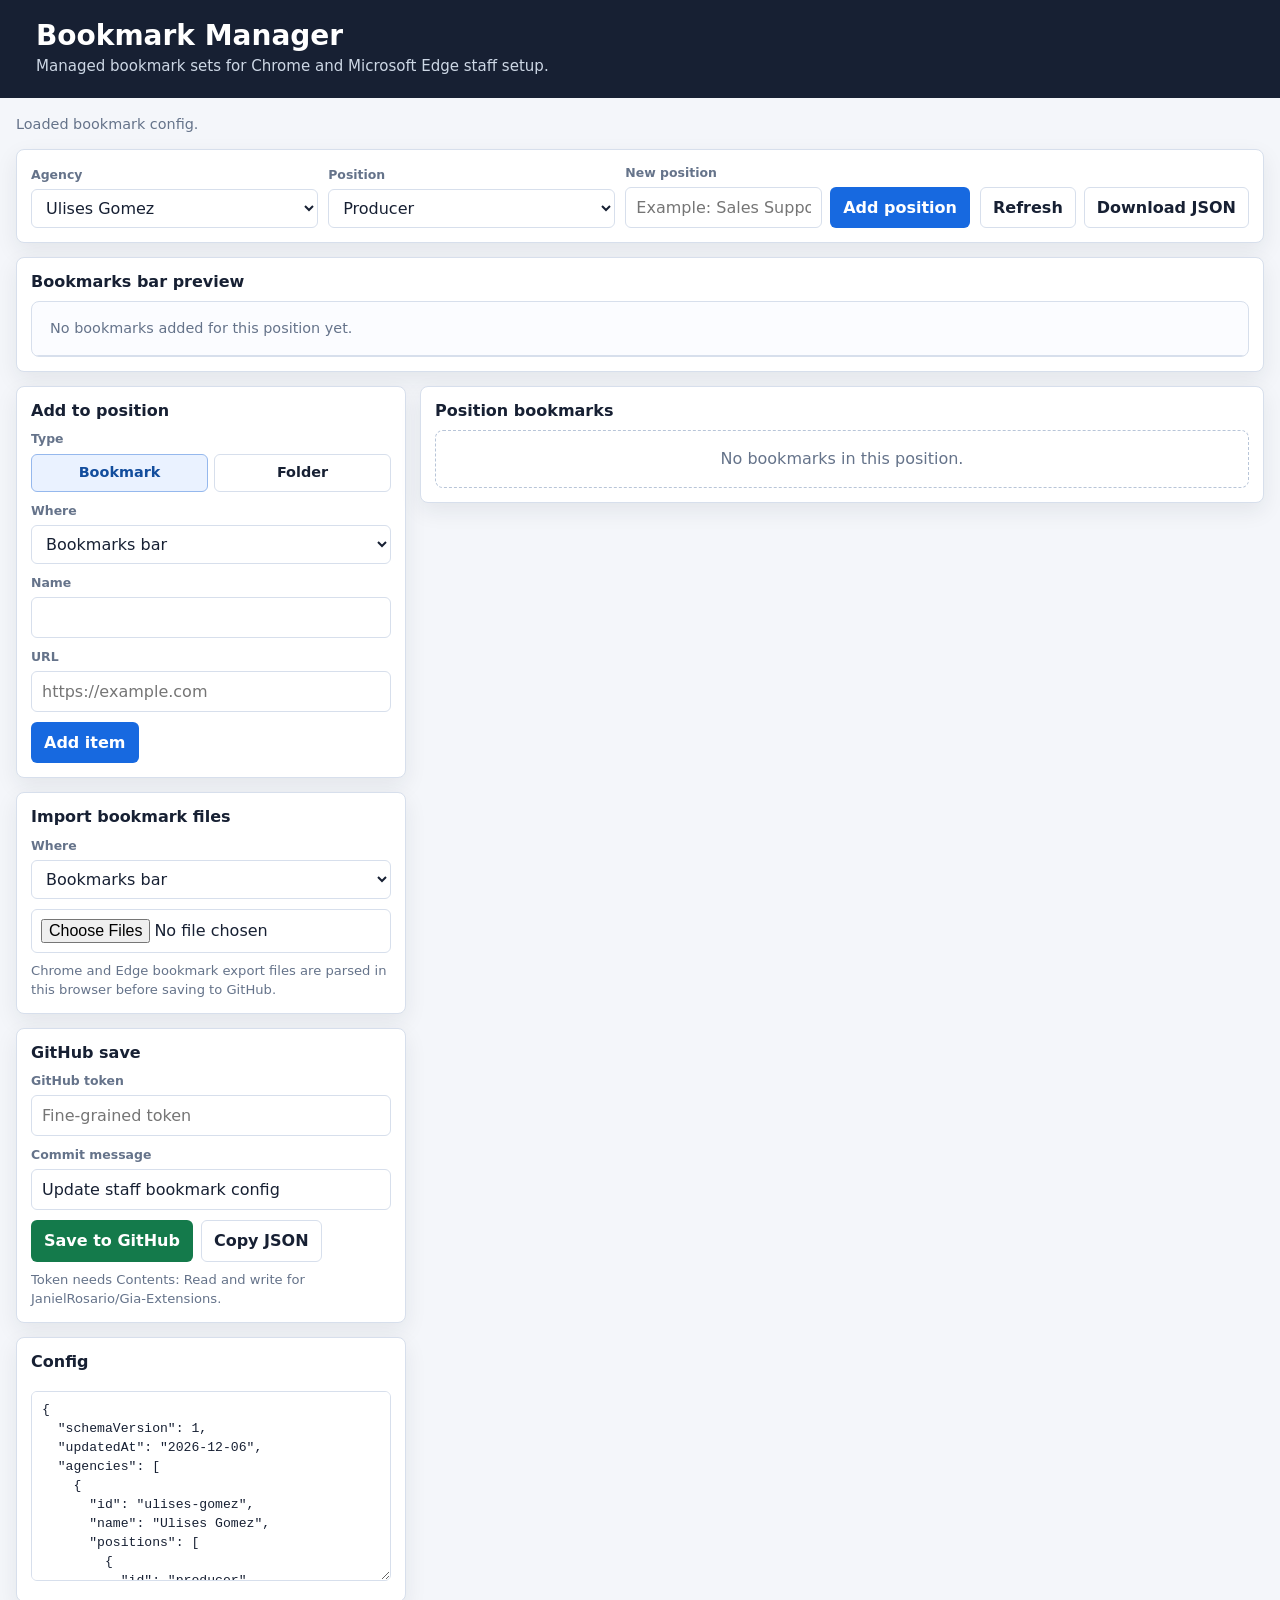
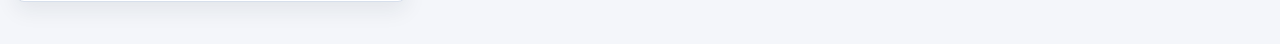
==== commit 647e37d0: "Clarify manager add position action" ====
--- a/Bookmark Installer/manager.html
+++ b/Bookmark Installer/manager.html
@@ -504,8 +504,9 @@
         <div>
           <label for="newPositionName">New position</label>
           <input id="newPositionName" type="text" autocomplete="off" placeholder="Example: Sales Support">
+          <p class="field-error" id="newPositionError"></p>
         </div>
-        <button type="button" id="addPositionButton">Add</button>
+        <button type="button" id="addPositionButton">Add position</button>
       </div>
       <div class="actions">
         <button type="button" class="secondary" id="refreshButton">Refresh</button>
@@ -639,6 +640,7 @@
     const agencySelect = document.getElementById('agencySelect');
     const positionSelect = document.getElementById('positionSelect');
     const newPositionName = document.getElementById('newPositionName');
+    const newPositionError = document.getElementById('newPositionError');
     const addPositionButton = document.getElementById('addPositionButton');
     const statusEl = document.getElementById('status');
     const barPreview = document.getElementById('barPreview');
@@ -976,13 +978,31 @@
       clearFieldError(newUrl, newUrlError);
     }
 
+    function clearPositionError() {
+      clearFieldError(newPositionName, newPositionError);
+    }
+
     function addPosition() {
+      clearPositionError();
       const agency = getAgency();
       const name = normalizeTitle(newPositionName.value, '');
       if (!name) {
-        setStatus('Enter a position name before adding it.', true);
+        setFieldError(newPositionName, newPositionError, 'The Position dropdown is already selected. Use this box only when creating a new role.');
+        setStatus('Use the Position dropdown for existing roles. New position is only for creating another role.');
         return;
       }
+
+      const existingPosition = agency.positions.find((position) => (
+        position.name.trim().toLowerCase() === name.toLowerCase()
+      ));
+      if (existingPosition) {
+        state.selectedPositionId = existingPosition.id;
+        newPositionName.value = '';
+        setStatus(`Selected existing position ${existingPosition.name}.`);
+        renderAll();
+        return;
+      }
+
       let id = slugify(name);
       let suffix = 2;
       while (agency.positions.some((position) => position.id === id)) {
@@ -1454,6 +1474,7 @@
     });
 
     addPositionButton.addEventListener('click', addPosition);
+    newPositionName.addEventListener('input', clearPositionError);
     addNodeButton.addEventListener('click', addNode);
     newTitle.addEventListener('input', clearAddErrors);
     newUrl.addEventListener('input', clearAddErrors);
